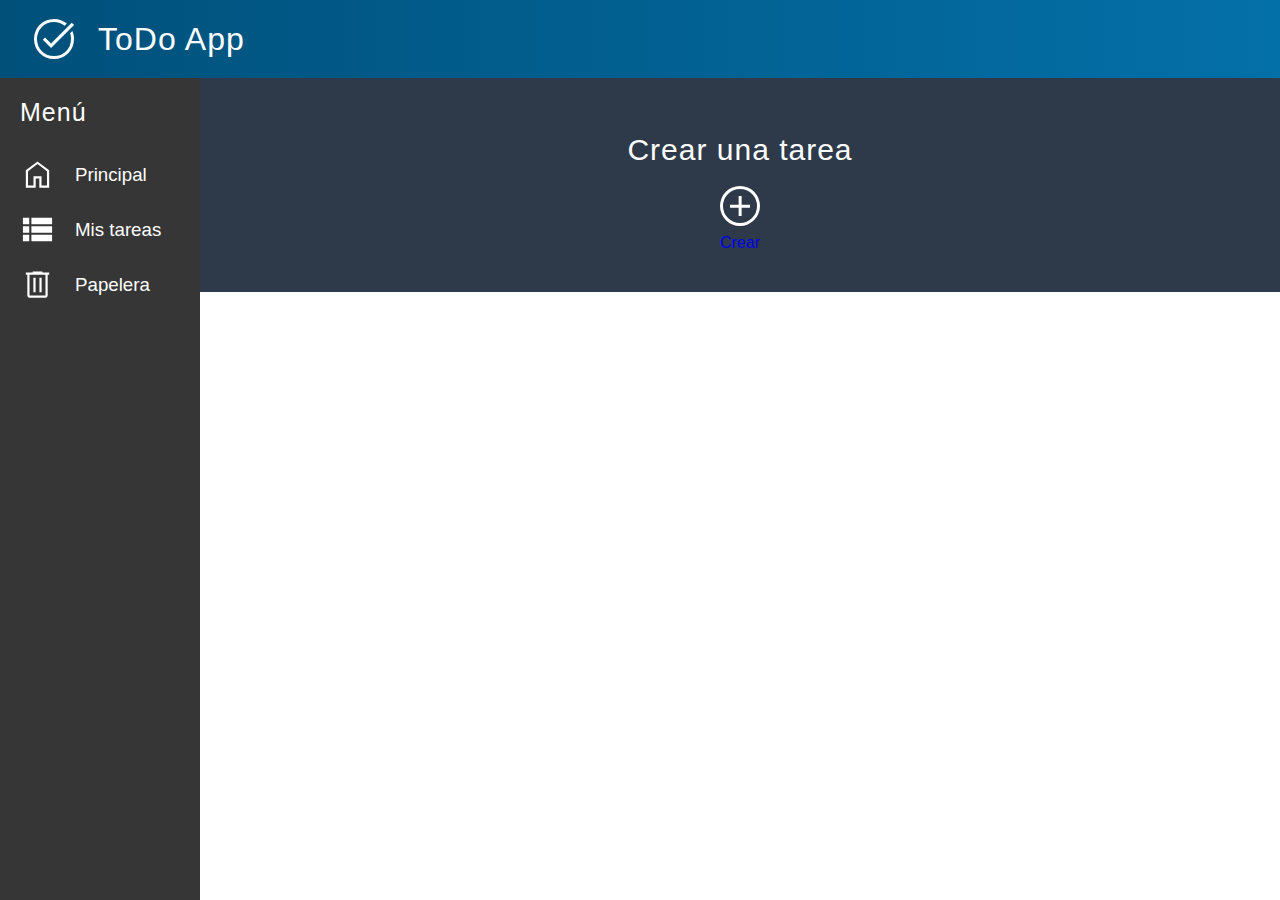
==== crear-tarea.html @ 41155c53 "Guardado inicial de archivos" ====
<!DOCTYPE html>
<html>
    <head>
        <meta charset="utf-8" />
        <meta name="viewport" content="width=device-width, initial-scale=1.0">
        <title>Crear una tarea</title>
        <link rel="stylesheet" href="./assets/styles/crear-tarea.css" />
    </head>
    <body>
        <header>
            <div class="logo">
                <img src="./assets/images/todo-logo.svg" alt="Logo de cabecera">
                <h1>ToDo App</h1>
            </div>

            <nav>

            </nav>
        </header>

        <main>
            <!-- BARRA LATERAL-->
            <aside id="menu-bar">
                <h2>Menú</h2>
                <div id="items-menu">
                    <a href="inicio.html#main-content"><div class="item-menu"><img src="./assets/images/home.svg" alt="Principal"><h3>Principal</h3></div></a>
                    <a href="inicio.html#tasks-container"><div class="item-menu"><img src="./assets/images/list-logo.svg" alt="Mis tareas"><h3>Mis tareas</h3></div></a>
                    <a href="inicio.htmlpapelera.html"><div class="item-menu"><img src="./assets/images/trash-can.svg" alt="Papelera"><h3>Papelera</h3></div></a>
                </div>
            </aside>

            <!-- CONTENIDO PRINCIPAL-->
            <section id="paneles">
                <section id="create-task">
                    <h2>Crear una tarea</h2>

                    <a href="crear-tarea.html"><div id="create-task-button"><img src="./assets/images/create.svg" alt="Crear una tarea"><p>Crear</p></div></a>

                    <div id="tasks-list">
                        
                    </div>
                </section>
            </section>
        </main>

        <footer>

        </footer>

        <script></script>
    </body>
</html>
---- assets/styles/crear-tarea.css ----
* {
    margin: 0;
    box-sizing: border-box;
    font-family:Arial, Helvetica, sans-serif;
}

a {
    text-decoration: none;
}

header {
    position: fixed;
    width: 100%;
    top: 0;
    left: 0;
    display: flex;
    flex-direction: row;
    justify-content: space-between;
    align-items: center;
    padding: 15px 30px;
    background: linear-gradient(to right, #00507a, #0470a8);
    color: #fff;
}

.logo {
    display: flex;
    flex-direction: row;
    align-items: center;
    gap: 20px;
    h1 {
        font-weight: 100;
        letter-spacing: 1px;
    }
}

#menu-bar {
    position: fixed;
    top: 78px;
    left: 0;
    width: 200px;
    height: 100vh;
    background: #363636;
    color: #fff;
    h2 {
        font-size: 25px;
        font-weight: 100;
        letter-spacing: 1px;
        margin: 10px;
        padding: 10px;
    }
}

.item-menu {
    display: flex;
    flex-direction: row;
    align-items: center;
    gap: 20px;
    padding: 10px 20px;
    img {
        width: 35px;
    }
    h3 {
        color: white;
        font-weight: 100;
    }
}

.item-menu:hover {
    background: linear-gradient(to right, #00507a, #0470a8);
}

#paneles {
    background-color: #2e3a49;
    display: flex;
    flex-direction: column;
    margin-top: 78px;
    margin-left: 200px;
    hr {
        width: 100%;
        margin: 1rem 0;
        border: solid 3px rgba(32, 91, 253, 0.336);
    }
}

#create-task {
    padding: 40px 10px;
    width: 100%;
    display: flex;
    flex-direction: column;
    align-items: center;
    text-align: center;
    color: white;
    h2 {
        font-weight: 100;
        font-size: 30px;
        letter-spacing: 1px;
        margin: 10px;
        padding: 5px;
    }
    hr {
        width: 50%;
        margin: 1rem 0;
        border: solid 1px rgb(32, 91, 253);
    }
}
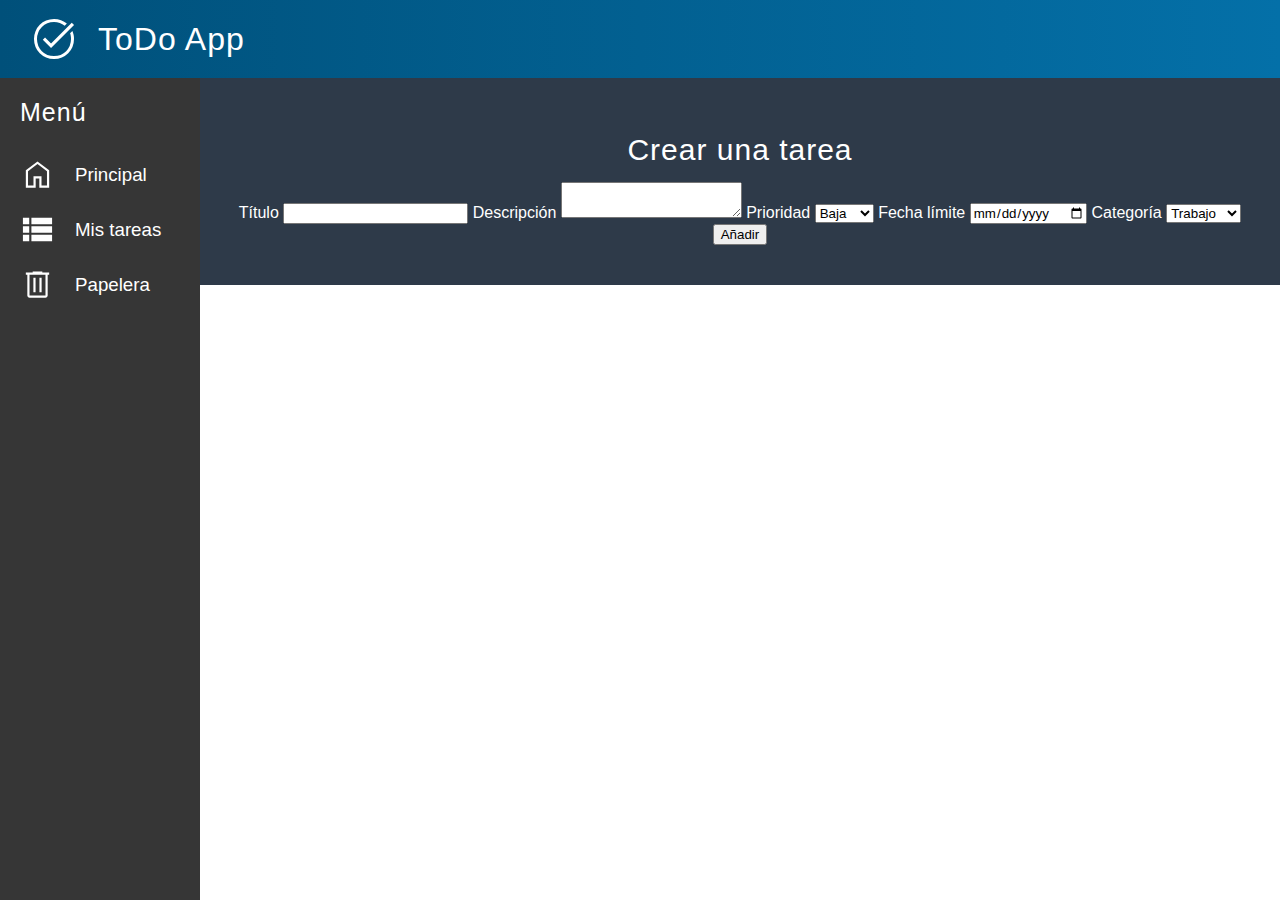
==== commit 3ca4f457: "Control para añadir tareas a localStorage, mostrarlas y eliminarlas" ====
--- a/crear-tarea.html
+++ b/crear-tarea.html
@@ -34,7 +34,32 @@
                 <section id="create-task">
                     <h2>Crear una tarea</h2>
 
-                    <a href="crear-tarea.html"><div id="create-task-button"><img src="./assets/images/create.svg" alt="Crear una tarea"><p>Crear</p></div></a>
+                    <form method='post' action='action'>
+                        <label for="title-task">Título</label>
+                        <input type="text" name="title-task" id="title-task">
+
+                        <label for="description-task">Descripción</label>
+                        <textarea name="description-task" id="description-task"></textarea>
+
+                        <label for="priority-task">Prioridad</label>
+                        <select name="priority-task">
+                            <option value="baja">Baja</option>
+                            <option value="media">Media</option>
+                            <option value="alta">Alta</option>
+                        </select>
+
+                        <label for="date-task">Fecha límite</label>
+                        <input type="date" name="date-task" id="date-task">
+
+                        <label for="category-task">Categoría</label>
+                        <select name="category-task">
+                            <option value="trabajo">Trabajo</option>
+                            <option value="personal">Personal</option>
+                            <option value="estudio">Estudio</option>
+                        </select>
+                        
+                        <input type='submit' value='Añadir'>
+                    </form>
 
                     <div id="tasks-list">
                         
@@ -44,9 +69,20 @@
         </main>
 
         <footer>
-
+            <div>
+                <h2>Desarrollado por</h2>
+                <p>Sergio Mejía</p>
+            </div>
+            <div>
+                <img src="./assets/images/GitHub.png" alt="">
+                <p>Sergio12MG</p>
+            </div>
+            <div>
+                <img src="./assets/images/Discord.png" alt="">
+                <p>s.m.g2070</p>
+            </div>
         </footer>
 
-        <script></script>
+        <script src="assets/scripts/crear-tarea.js"></script>
     </body>
 </html>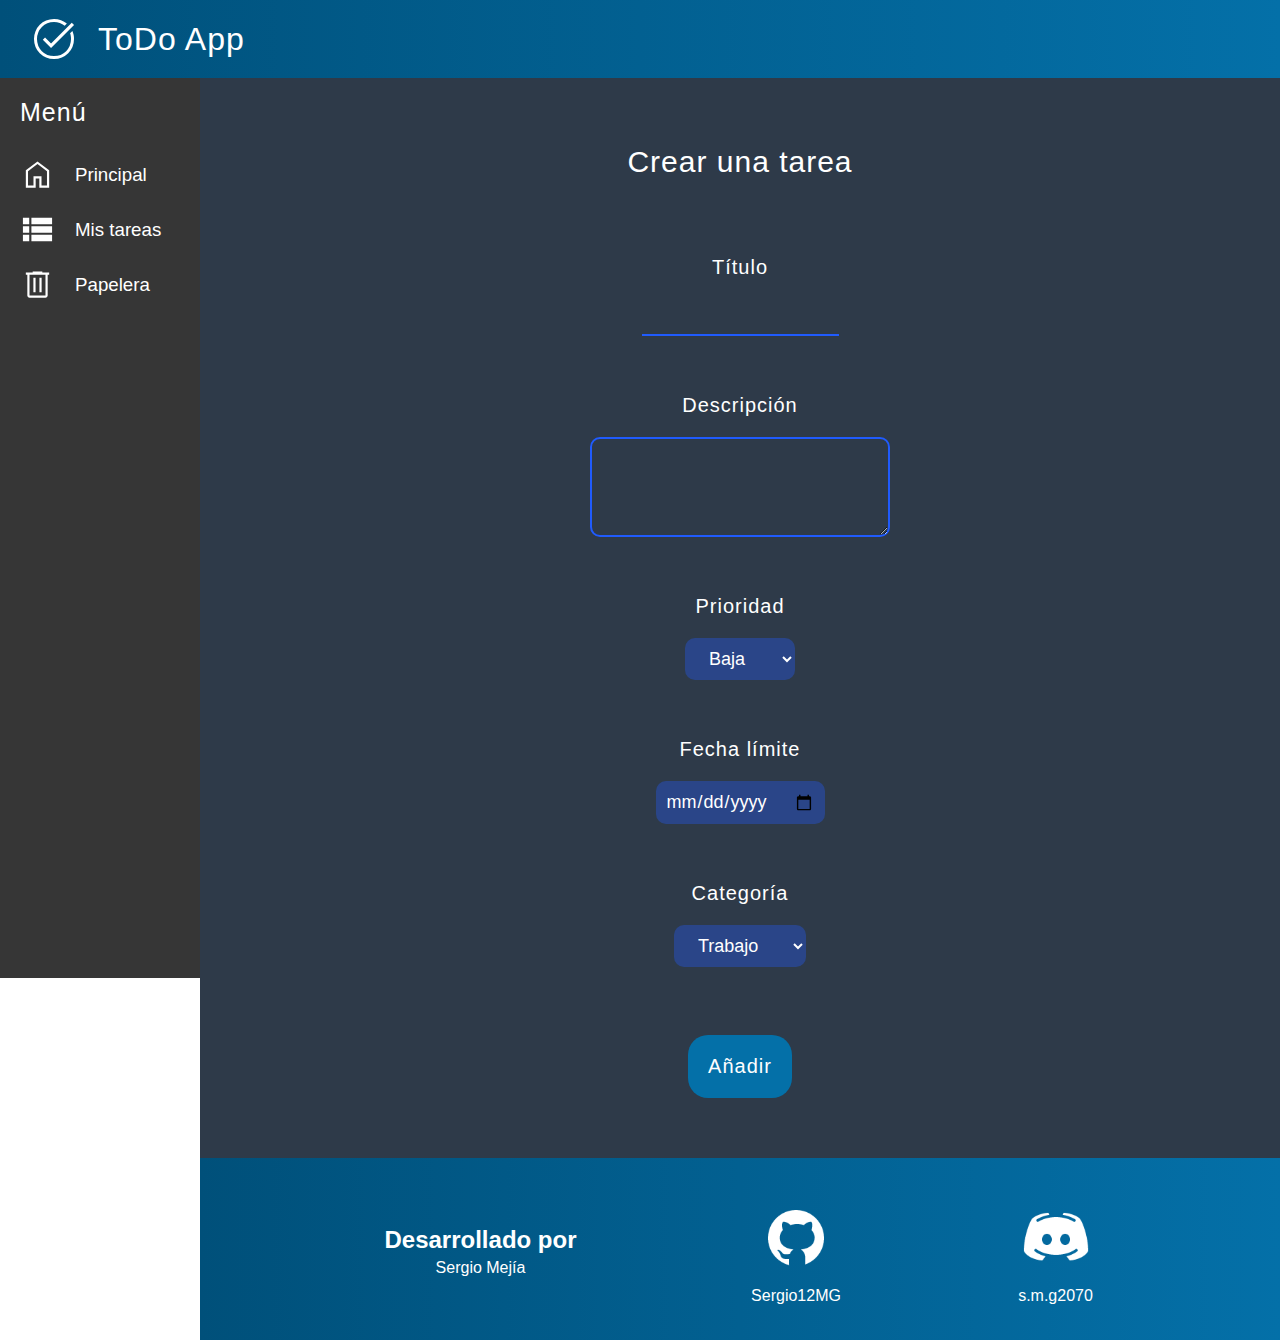
==== commit 0175f9ad: "Actualización en funcionalidades para el completado de tareas y mejoras visuales" ====
--- a/crear-tarea.html
+++ b/crear-tarea.html
@@ -34,7 +34,7 @@
                 <section id="create-task">
                     <h2>Crear una tarea</h2>
 
-                    <form method='post' action='action'>
+                    <form method='post' id="task-form">
                         <label for="title-task">Título</label>
                         <input type="text" name="title-task" id="title-task">
 
@@ -42,7 +42,7 @@
                         <textarea name="description-task" id="description-task"></textarea>
 
                         <label for="priority-task">Prioridad</label>
-                        <select name="priority-task">
+                        <select name="priority-task" id="priority-task">
                             <option value="baja">Baja</option>
                             <option value="media">Media</option>
                             <option value="alta">Alta</option>
@@ -52,7 +52,7 @@
                         <input type="date" name="date-task" id="date-task">
 
                         <label for="category-task">Categoría</label>
-                        <select name="category-task">
+                        <select name="category-task" id="category-task">
                             <option value="trabajo">Trabajo</option>
                             <option value="personal">Personal</option>
                             <option value="estudio">Estudio</option>
--- a/assets/styles/crear-tarea.css
+++ b/assets/styles/crear-tarea.css
@@ -90,6 +90,8 @@
     align-items: center;
     text-align: center;
     color: white;
+    margin-top: 2rem;
+    padding: 20px;
     h2 {
         font-weight: 100;
         font-size: 30px;
@@ -97,9 +99,100 @@
         margin: 10px;
         padding: 5px;
     }
-    hr {
-        width: 50%;
-        margin: 1rem 0;
-        border: solid 1px rgb(32, 91, 253);
+}
+
+form {
+    display: flex;
+    flex-direction: column;
+    align-items: center;
+    text-align: center;
+    color: white;
+    margin-top: 2rem;
+    padding: 20px;
+    label {
+        font-size: 20px;
+        letter-spacing: 1px;
+        margin: 5px;
+        padding: 5px;
+    }
+    input[type='text'] {
+        padding: 10px;
+        margin: 10px;
+        margin-bottom: 3rem;
+        border: none;
+        border-bottom: solid 2px rgb(32, 91, 253);
+        background-color: #2e3a49;
+        color: white;
+    }
+    textarea {
+        padding: 10px;
+        margin: 10px;
+        margin-bottom: 3rem;
+        border-radius: 10px;
+        border: solid 2px rgb(32, 91, 253);
+        background-color: #2e3a49;
+        color: white;
+        min-width: 300px;
+        min-height: 100px;
+        max-width: 600px;
+        max-height: 400px;
+    }
+    select {
+        font-size: 18px;
+        padding: 10px 20px;
+        margin: 10px;
+        margin-bottom: 3rem;
+        border-radius: 10px;
+        border: none;
+        background-color: rgba(33, 92, 255, 0.349);
+        color: white;
+    }
+    input[type='date'] {
+        padding: 10px;
+        margin: 10px;
+        margin-bottom: 3rem;
+        border-radius: 10px;
+        border: none;
+        background-color: rgba(33, 92, 255, 0.349);
+        color: white;
+        font-size: 18px;
+
+    }
+    input[type='submit'] {
+        background-color: #0470a8;
+        border: none;
+        border-radius: 20px;
+        padding: 20px;
+        margin: 20px;
+        color: white;
+        font-size: 20px;
+        letter-spacing: 1px;
+        cursor: pointer;
+    }
+    input[type='submit']:hover {
+        background: linear-gradient(to right, rgb(32, 91, 253), rgb(71, 120, 255));
+        box-shadow: 0px 0px 20px 5px rgba(71, 120, 255, 0.459);
+    }
+}
+
+footer {
+    display: flex;
+    flex-direction: row;
+    justify-content: space-evenly;
+    align-items: center;
+    padding: 15px 30px;
+    background: linear-gradient(to right, #00507a, #0470a8);
+    margin-left: 200px;
+    color: #fff;
+    div {
+        padding: 20px;
+        text-align: center;
+        h2 {
+            margin: 5px;
+        }
+    }
+    img {
+        width: 70px;
+        margin: 10px;
     }
 }